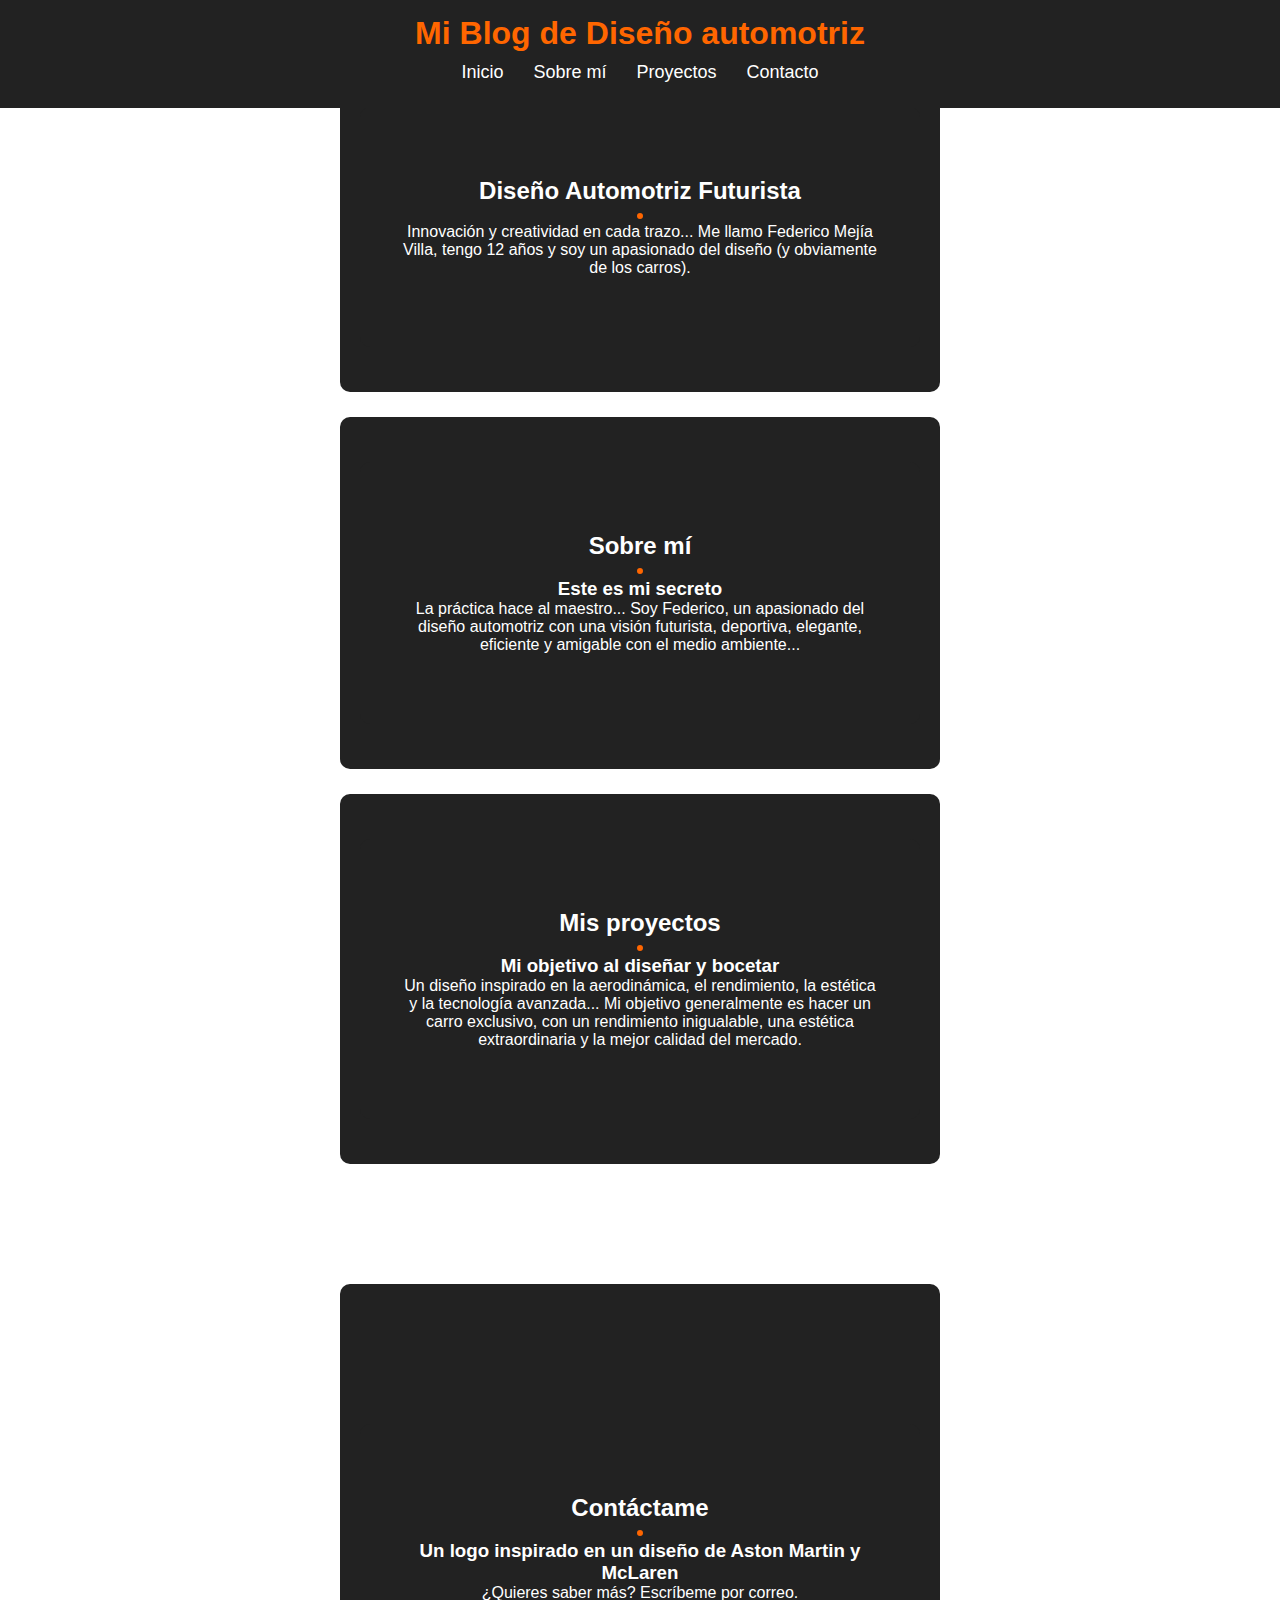
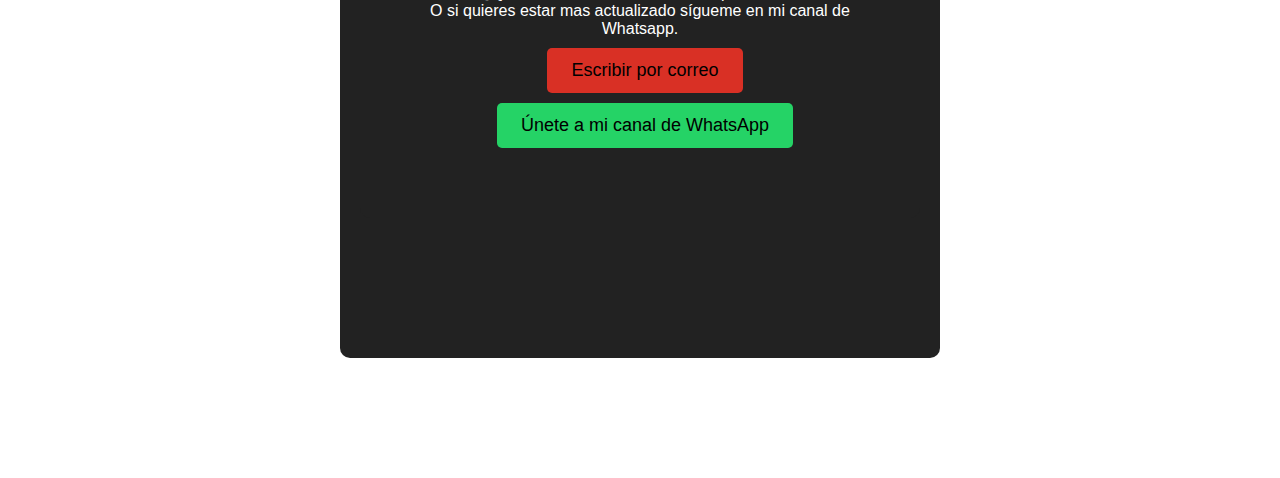
==== index (3).html @ 78642e28 "Add files via upload" ====
<!DOCTYPE html>
<html lang="es">
<head>
    <meta charset="UTF-8">
    <meta name="viewport" content="width=device-width, initial-scale=1.0">
    <title>Federico Mejía Villa</title>
    
    <!-- Favicon (icono en la pestaña) -->
    <link rel="icon" type="image/png" href="file:///C:/Users/HP/Pictures/favicon.png">
    
    <!-- Enlace a la hoja de estilos -->
    <link rel="stylesheet" href="style (3).css">
</head>
<body>

    <!-- Encabezado con Logo y Menú -->
    <header>
        <h1>Mi Blog de Diseño automotriz</h1>
        <nav>
            <ul>
                <li><a href="#inicio">Inicio</a></li>
                <li><a href="#sobre">Sobre mí</a></li>
                <li><a href="#proyectos">Proyectos</a></li>
                <li><a href="#contacto">Contacto</a></li>
            </ul>
        </nav>
    </header>

            <h1>Inicio</h1>
    <!-- Sección Principal con Imagen de Fondo -->
        <div class="inicio">
    <section class="inicio">
    <section id="inicio">
            <h2>Diseño Automotriz Futurista</h2>
            <img src="file:///C:/Users/HP/Pictures/fede.JPEG" alt="">
            <p>Innovación y creatividad en cada trazo... Me llamo Federico Mejía Villa, tengo 12 años y soy
 un apasionado del diseño (y obviamente de los carros).</p>

        </div>
    </section>

    <!-- Sección Sobre mí -->
        <div class="sobre">   
    <section class="sobre">
    <section id="sobre">
        <h2>Sobre mí</h2>
            <img src="file:///C:/Users/HP/Pictures/fedesketch.JPEG" alt="">
            <h3>Este es mi secreto</h3>
        <p>La práctica hace al maestro... Soy Federico, un apasionado del diseño automotriz con una visión futurista, deportiva, 
elegante, eficiente y amigable con el medio ambiente...</p>
        </div>
 

    </section>

    <!-- Sección de Proyectos -->
        <div class="proyectos">
    <section class="proyectos">
    <section id="proyectos">
        <h2>Mis proyectos</h2>
            <img src="file:///C:/Users/HP/Pictures/auto.JPEG" alt="">
            <h3>Mi objetivo al diseñar y bocetar</h3>
            <p>Un diseño inspirado en la aerodinámica, el rendimiento, la estética y la tecnología avanzada... Mi objetivo 
generalmente es hacer un carro exclusivo, con un rendimiento inigualable, una estética extraordinaria y la mejor calidad del mercado.</p>
        </div>
    </section>

    <!-- Sección de Contacto -->
        <div class="contacto">
    <section class="contacto">
    <section id="contacto">
        <h2>Contáctame</h2>
            <img src="file:///C:/Users/HP/Pictures/favicon.png" alt="">
            <h3>Un logo inspirado en un diseño de Aston Martin y McLaren</h3>
            <p>¿Quieres saber más? Escríbeme por correo.</p>
            <p>O si quieres estar mas actualizado sígueme en mi canal de Whatsapp.</p>
        <a href="https://mail.google.com/mail/u/0/#inbox?compose=GTvVlcSGMvbbQDxkmTNwFJChjdkxJ
SfNfdMggScXwwHZbBtgDhHCckXNClqKWjQVjJqpLHHtWwbjw" class="boton gmail" target="_blank">Escribir por correo</a>
            

        <!-- Botón para acceder a WhatsApp -->
        <a href="https://whatsapp.com/channel/0029Vb20VwaJJhzONQ6a1j1N" class="boton whatsapp" target="_blank">
Únete a mi canal de WhatsApp</a>
    </section>
        </div>

</body>
</html>
---- style (3).css ----
/* Reset básico */
* {
    margin: 0;
    padding: 0;
    box-sizing: border-box;
    font-family: Arial, sans-serif;
}

/* Estilos del encabezado */
header {
    background-color: #222; /* Negro grisáceo */
    color: #ff6600;
    text-align: center;
    padding: 15px;
    position: fixed;
    width: 100%;
    top: 0;
    z-index: 1000;
}

nav ul {
    list-style: none;
    display: flex;
    justify-content: center;
    padding: 10px;
}

nav ul li {
    margin: 0 15px;
}

nav ul li a {
    color: white;
    text-decoration: none;
    font-size: 18px;
}

nav ul li a:hover {
    color: #ff6600; /* Naranja oscuro */
}

/* Sección principal con imagen de fondo */
.hero {
    background: url('fondo.jpg') center/cover no-repeat;
    height: 90vh;
    display: flex;
    align-items: center;
    justify-content: center;
    text-align: center;
    color: white;
    position: relative;
}

.hero .overlay {
    background: rgba(0, 0, 0, 0.7); /* Fondo oscuro */
    padding: 30px;
    border-radius: 10px;
}

/* Botones */
.boton {
    display: inline-block;
    padding: 12px 24px;
    background: #ff6600; /* Naranja */
    color: black;
    text-decoration: none;
    border-radius: 5px;
    margin-top: 10px;
    font-size: 18px;
    transition: background 0.3s ease-in-out;
}

.boton:hover {
    background: #cc5200; /* Naranja oscuro */
}

/* Botón especial para Gmail */
.boton.gmail {
    background: #D93025; /* Rojo de Gmail */
    margin-left: 10px;
}

.boton.gmail:hover {
    background: #B1271B; /* Rojo más oscuro al pasar el mouse */
}

/* Botón especial para WhatsApp */
.boton.whatsapp {
    background: #25D366; /* Color verde de WhatsApp */
    margin-left: 10px;
}

.boton.whatsapp:hover {
    background: #1DA851; /* Verde más oscuro al pasar el mouse */
}

/* Secciones */
section {
    padding: 50px 20px;
    text-align: center;
    background-color: #222; /* Gris oscuro */
    color: white;
}


/* Sección de proyectos */

.inicio {
    background-color: #222; /* Gris medio */
    padding: 20px;
    border-radius: 10px;
    margin: 25px auto;
    max-width: 600px;
}


.inicio img {
    width: 100%;
    max-width: 500px;
    border-radius: 10px;
    border: 3px solid #ff6600; /* Borde naranja */
}

/* Sección de proyectos */
.proyectos {
    background-color: #222; /* Gris medio */
    padding: 20px;
    border-radius: 10px;
    margin: 25px auto;
    max-width: 600px;
}


.proyectos img {
    width: 100%;
    max-width: 500px;
    border-radius: 10px;
    border: 3px solid #ff6600; /* Borde naranja */
}


/* Sección de sobre mi */
.sobre {
    background-color: #222; /* Gris medio */
    padding: 20px;
    border-radius: 10px;
    margin: 25px auto;
    max-width: 600px;
}


.sobre img {
    width: 100%;
    max-width: 500px;
    border-radius: 10px;
    border: 3px solid #ff6600; /* Borde naranja */
}


/* Sección de contacto */
.contacto {
    background-color: #222; /* Negro grisáceo */
    color: #444;
    padding: 20px;
    border-radius: 10px;
    margin: 120px auto;
    max-width: 600px;
}

.contacto img {
    width: 100%;
    max-width: 500px;
    border-radius: 10px;
    border: 3px solid #ff6600; /* Borde naranja */
}

/* Responsive */
@media (max-width: 768px) {
    header {
        padding: 10px;
    }

    nav ul {
        flex-direction: column;
    }

    .hero {
        height: 70vh;
    }
}
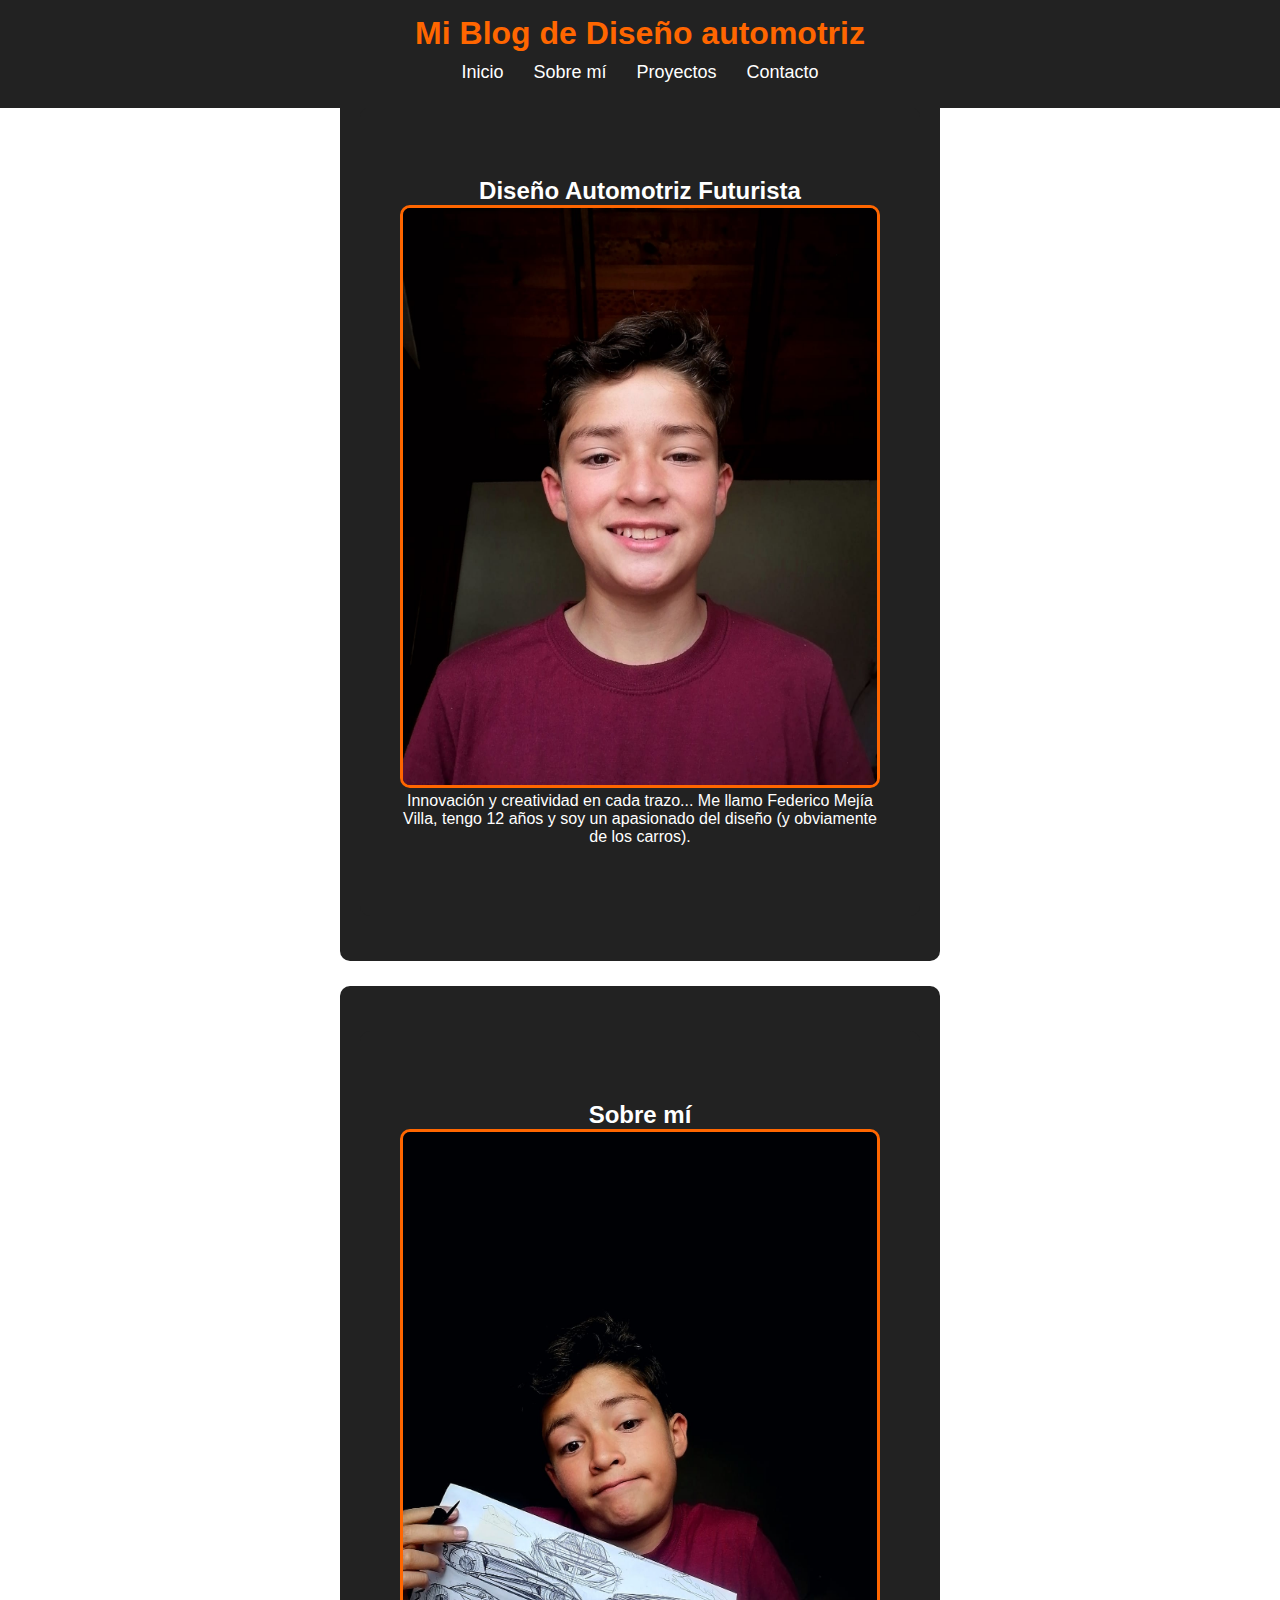
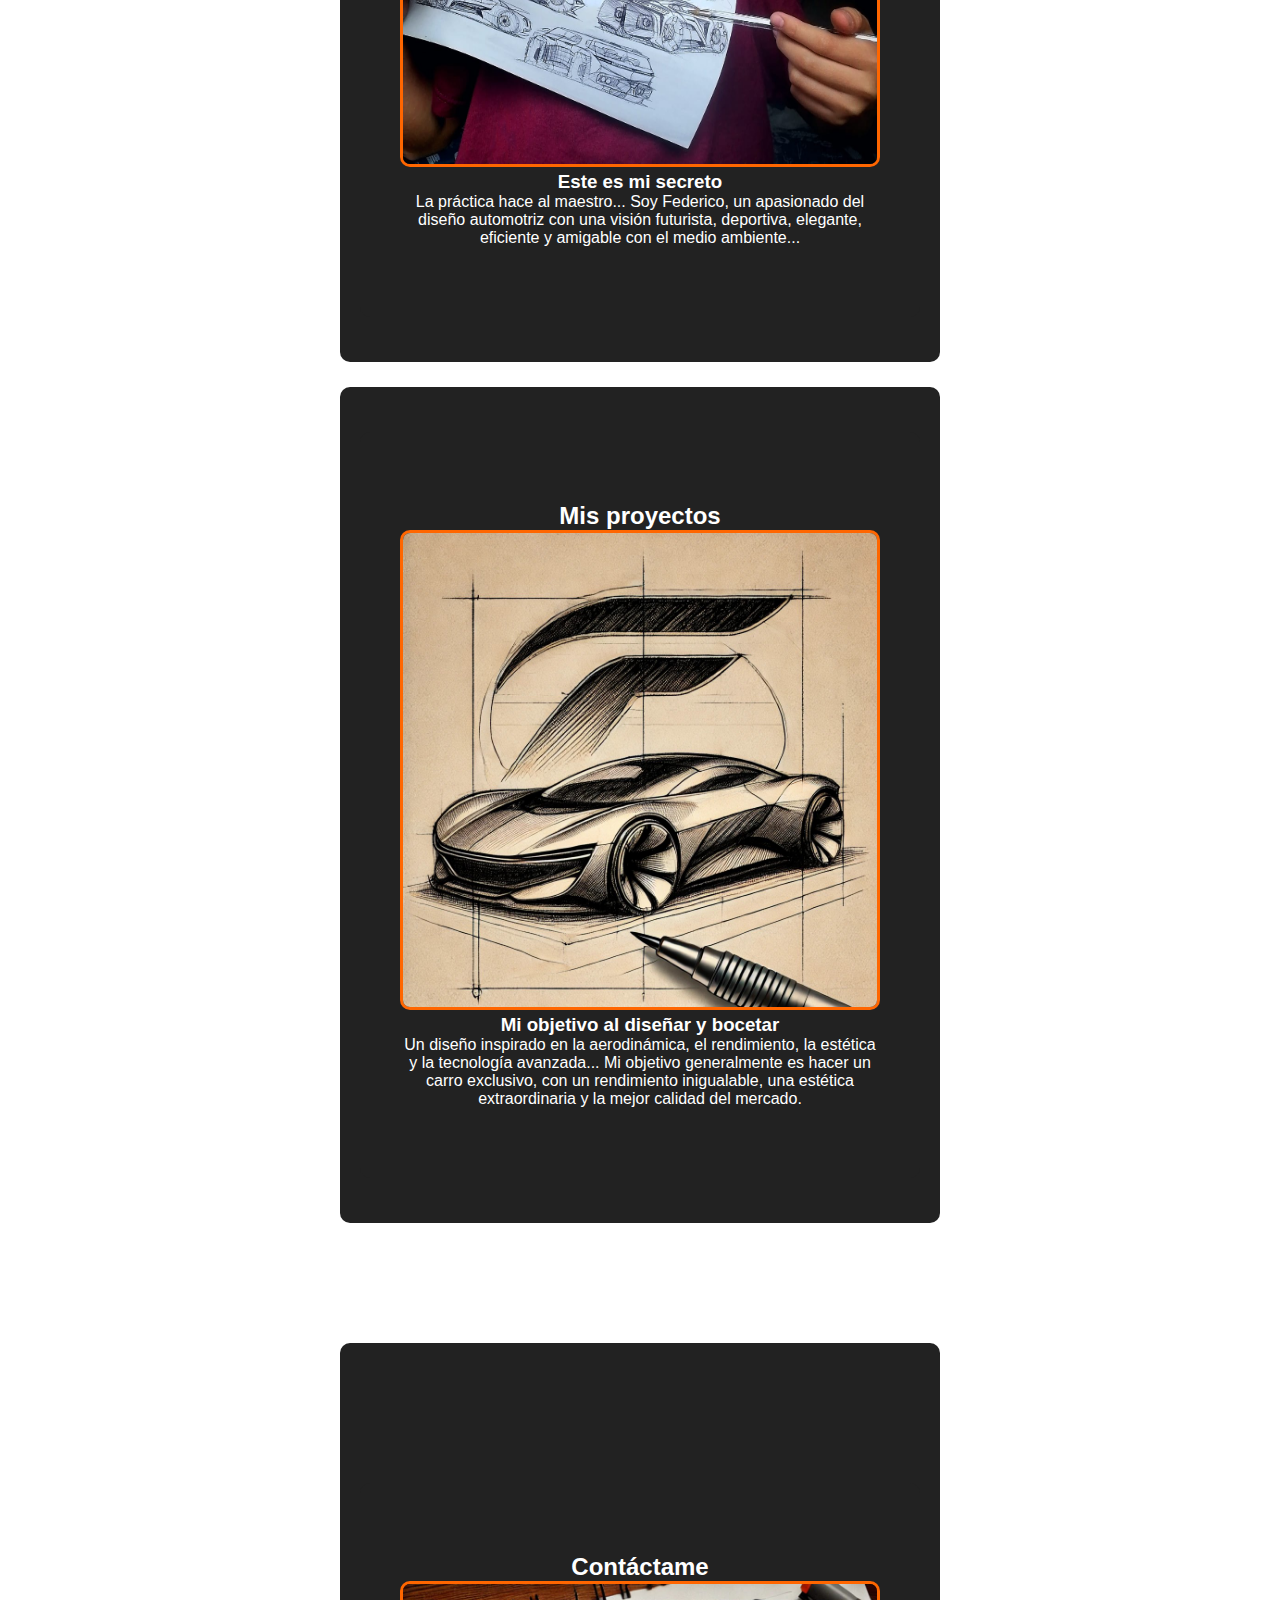
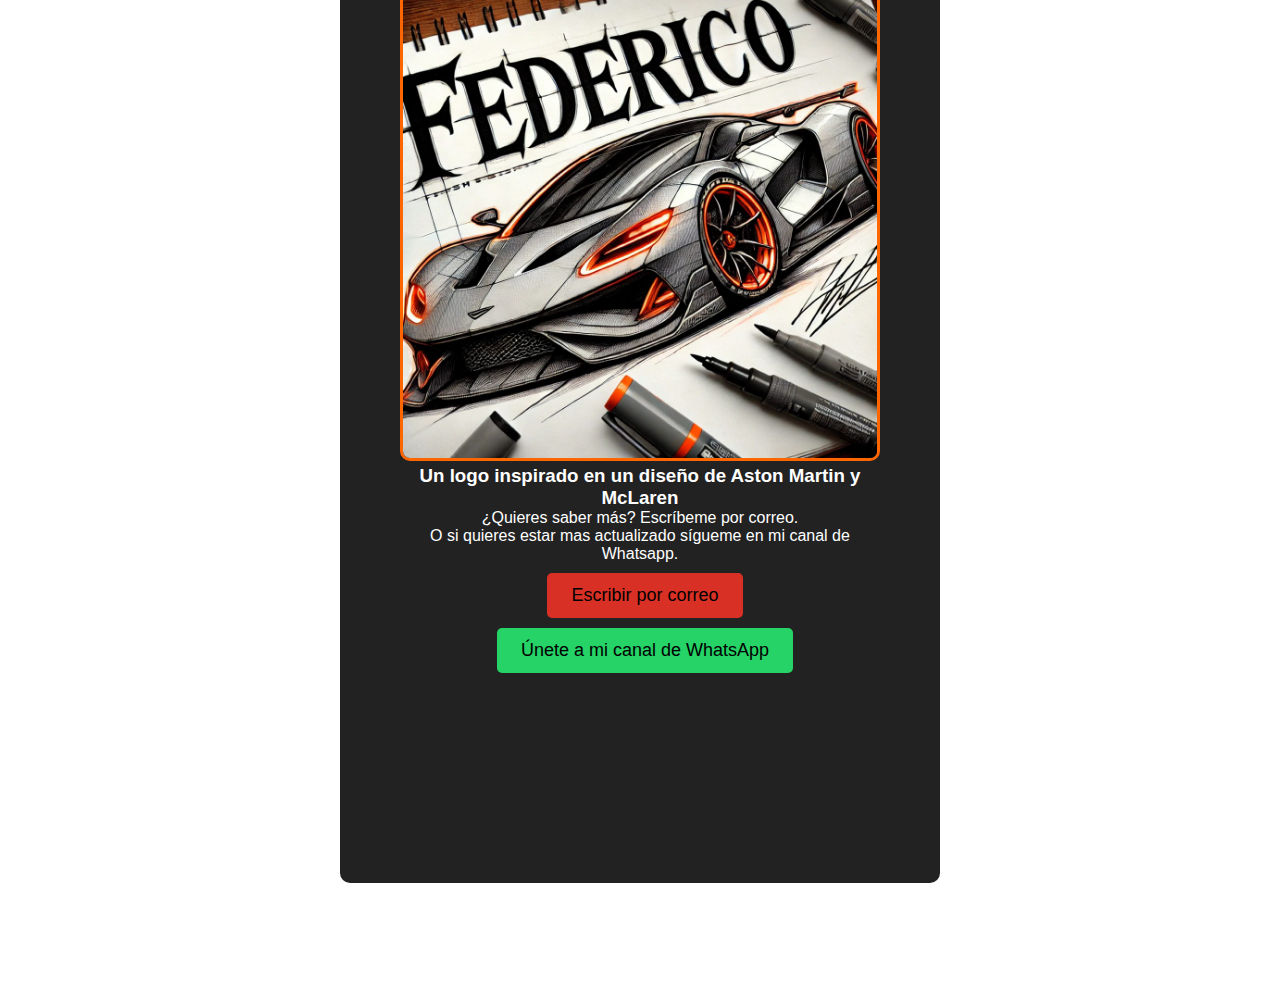
==== commit ba4b125f: "Update 3 index.html" ====
--- a/index (3).html
+++ b/index (3).html
@@ -6,7 +6,7 @@
     <title>Federico Mejía Villa</title>
     
     <!-- Favicon (icono en la pestaña) -->
-    <link rel="icon" type="image/png" href="file:///C:/Users/HP/Pictures/favicon.png">
+    <link rel="icon" type="image/png" href="favicon.png">
     
     <!-- Enlace a la hoja de estilos -->
     <link rel="stylesheet" href="style (3).css">
@@ -32,7 +32,7 @@
     <section class="inicio">
     <section id="inicio">
             <h2>Diseño Automotriz Futurista</h2>
-            <img src="file:///C:/Users/HP/Pictures/fede.JPEG" alt="">
+            <img src="fede.JPEG" alt="">
             <p>Innovación y creatividad en cada trazo... Me llamo Federico Mejía Villa, tengo 12 años y soy
  un apasionado del diseño (y obviamente de los carros).</p>
 
@@ -44,7 +44,7 @@
     <section class="sobre">
     <section id="sobre">
         <h2>Sobre mí</h2>
-            <img src="file:///C:/Users/HP/Pictures/fedesketch.JPEG" alt="">
+            <img src="fedesketch.JPEG" alt="">
             <h3>Este es mi secreto</h3>
         <p>La práctica hace al maestro... Soy Federico, un apasionado del diseño automotriz con una visión futurista, deportiva, 
 elegante, eficiente y amigable con el medio ambiente...</p>
@@ -58,7 +58,7 @@
     <section class="proyectos">
     <section id="proyectos">
         <h2>Mis proyectos</h2>
-            <img src="file:///C:/Users/HP/Pictures/auto.JPEG" alt="">
+            <img src="auto.JPEG" alt="">
             <h3>Mi objetivo al diseñar y bocetar</h3>
             <p>Un diseño inspirado en la aerodinámica, el rendimiento, la estética y la tecnología avanzada... Mi objetivo 
 generalmente es hacer un carro exclusivo, con un rendimiento inigualable, una estética extraordinaria y la mejor calidad del mercado.</p>
@@ -70,7 +70,7 @@
     <section class="contacto">
     <section id="contacto">
         <h2>Contáctame</h2>
-            <img src="file:///C:/Users/HP/Pictures/favicon.png" alt="">
+            <img src="favicon.png" alt="">
             <h3>Un logo inspirado en un diseño de Aston Martin y McLaren</h3>
             <p>¿Quieres saber más? Escríbeme por correo.</p>
             <p>O si quieres estar mas actualizado sígueme en mi canal de Whatsapp.</p>
@@ -85,4 +85,4 @@
         </div>
 
 </body>
-</html>+</html>
